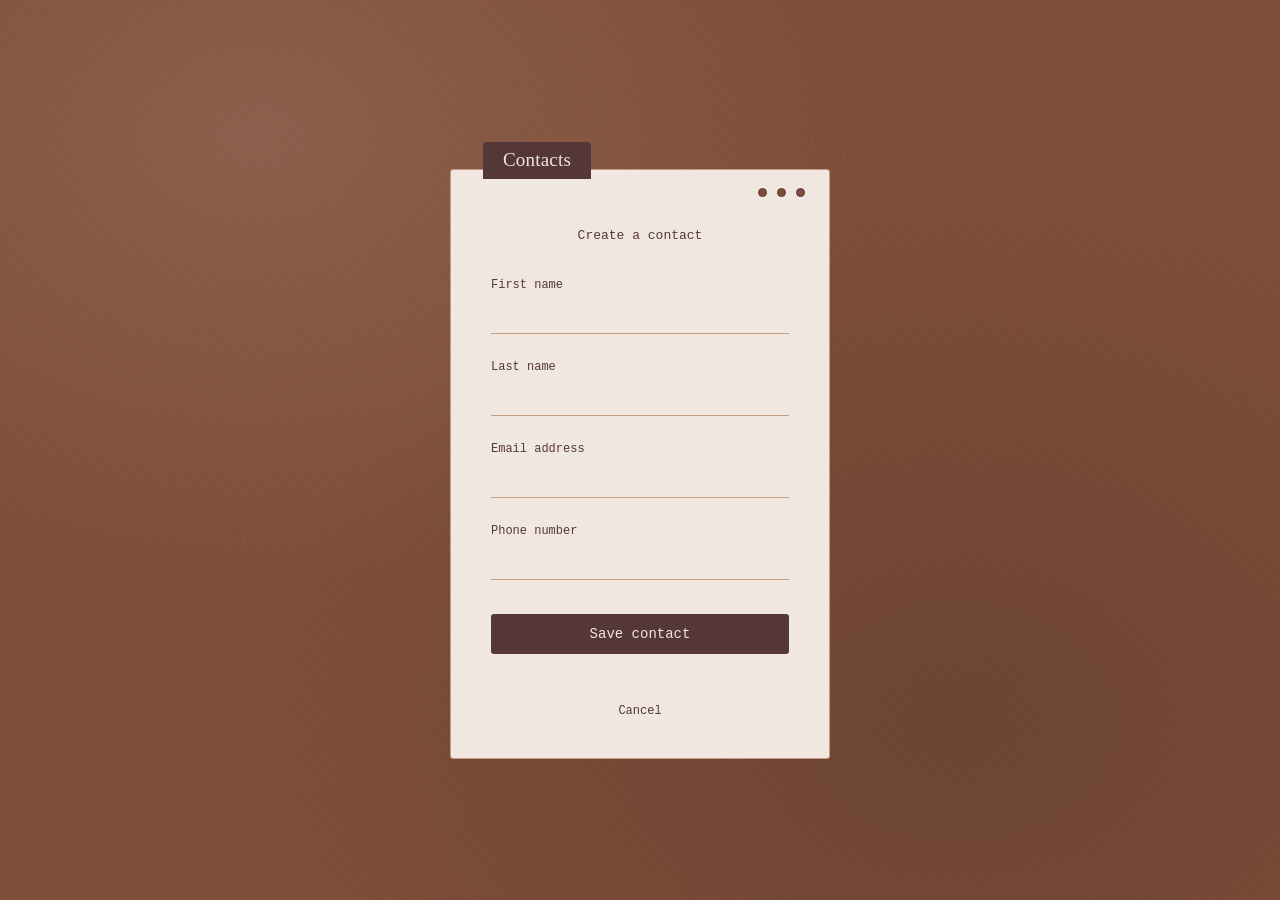
==== create-contact.html @ 87fae5a9 "Large file dump and file restructuring for project" ====
<!DOCTYPE html>
<html lang="en">
<head>
  <meta charset="UTF-8">
  <meta name="viewport" content="width=device-width, initial-scale=1.0">
  <title>Contacts &mdash; Create Contact</title>
  <link rel="stylesheet" href="css/styles.css">
</head>
<body>

  <main class="card card--form-page">
    <div class="card__tab">Contacts</div>

    <div class="card__holes" aria-hidden="true">
      <span class="hole"></span>
      <span class="hole"></span>
      <span class="hole"></span>
    </div>

    <p class="card__intro">Create a contact</p>

    <form class="card__form" id="create-contact-form">
      <div class="field">
        <label for="first-name">First name</label>
        <input type="text" id="first-name" name="firstName" autocomplete="given-name" required maxlength="50">
      </div>

      <div class="field">
        <label for="last-name">Last name</label>
        <input type="text" id="last-name" name="lastName" autocomplete="family-name" required maxlength="50">
      </div>

      <div class="field">
        <label for="email">Email address</label>
        <input type="email" id="email" name="emailAddress" autocomplete="email" required maxlength="50">
      </div>

      <div class="field">
        <label for="phone">Phone number</label>
        <input type="tel" id="phone" name="phone" autocomplete="tel" required maxlength="20">
      </div>

      <button type="submit" class="card__submit">Save contact</button>
      <p id="create-contact-message" class="form-message" aria-live="polite"></p>
      <a class="card__forgot" href="user.html">Cancel</a>
    </form>
  </main>

  <script src="js/create-contact.js"></script>
</body>
</html>
---- css/styles.css ----
/* ---------------------------------------------
   Tokens
--------------------------------------------- */
:root {
  --paper: #F1E7E1;
  --paper-edge: #7E4D37;
  --ink: #232020;
  --ink-soft: #553739;
  --rule: #C99A82;
  --clay: #553739;
  --clay-dark: #3D2728;
  --teal: #553739;

  --serif: Georgia, "Iowan Old Style", "Palatino Linotype", serif;
  --mono: ui-monospace, "SF Mono", Menlo, "Courier New", monospace;
}

* {
  box-sizing: border-box;
}

html, body {
  height: 100%;
}

body {
  margin: 0;
  display: flex;
  align-items: center;
  justify-content: center;
  min-height: 100vh;
  padding: 48px 20px;
  background-color: var(--paper-edge);
  background-image:
    radial-gradient(ellipse at 20% 15%, rgba(255, 255, 255, 0.10), transparent 42%),
    radial-gradient(ellipse at 75% 80%, rgba(35, 32, 32, 0.20), transparent 52%),
    repeating-linear-gradient(105deg, rgba(255, 255, 255, 0.025) 0 1px, transparent 1px 5px),
    repeating-linear-gradient(15deg, rgba(35, 32, 32, 0.025) 0 1px, transparent 1px 7px);
  font-family: var(--mono);
  color: var(--ink);
}

/* ---------------------------------------------
   The card
--------------------------------------------- */
.card {
  position: relative;
  width: 100%;
  max-width: 380px;
  background: var(--paper);
  border: 1px solid var(--rule);
  border-radius: 3px;
  box-shadow: 0 1px 0 rgba(38, 37, 31, 0.04);
  padding: 56px 40px 40px;
  margin-top: 28px;
}

.card__tab {
  position: absolute;
  top: -28px;
  left: 32px;
  background: var(--clay);
  color: var(--paper);
  font-family: var(--serif);
  font-size: 19px;
  letter-spacing: 0.01em;
  padding: 7px 20px 8px;
  border-radius: 4px 4px 0 0;
}

.card__holes {
  position: absolute;
  top: 18px;
  right: 24px;
  display: flex;
  gap: 10px;
}

.hole {
  width: 9px;
  height: 9px;
  border-radius: 50%;
  background: var(--paper-edge);
  border: 1px solid var(--teal);
  display: block;
}

.card__intro {
  margin: 0 0 32px;
  font-size: 13px;
  color: var(--ink-soft);
  text-align: center;
  line-height: 1.5;
}

/* ---------------------------------------------
   Form
--------------------------------------------- */
.card__form {
  display: flex;
  flex-direction: column;
}

.field {
  margin-bottom: 26px;
}

.field label {
  display: block;
  font-size: 12px;
  color: var(--ink-soft);
  margin-bottom: 8px;
}

.field input {
  width: 100%;
  border: none;
  border-bottom: 1px solid var(--rule);
  background: transparent;
  padding: 6px 2px 10px;
  font-family: var(--mono);
  font-size: 15px;
  color: var(--ink);
  outline-offset: 4px;
}

.field input::placeholder {
  color: #9A7772;
}

.field input:focus {
  border-bottom-color: var(--clay);
}

.field input:focus-visible {
  outline: 2px solid var(--clay);
}

.card__submit {
  margin-top: 8px;
  padding: 12px 18px;
  border: none;
  border-radius: 3px;
  background: var(--clay);
  color: var(--paper);
  font-family: var(--mono);
  font-size: 14px;
  cursor: pointer;
  transition: background-color 0.15s ease;
}

.card__submit:hover {
  background: var(--clay-dark);
}

.card__submit:focus-visible {
  outline: 2px solid var(--teal);
  outline-offset: 3px;
}

.card__forgot {
  margin-top: 18px;
  text-align: center;
  font-size: 12px;
  color: var(--ink-soft);
  text-decoration: none;
}

.card__forgot:hover {
  color: var(--clay);
  text-decoration: underline;
}

.form-message {
  min-height: 18px;
  margin: 14px 0 0;
  text-align: center;
  font-size: 12px;
  line-height: 1.5;
  color: var(--ink-soft);
}

.form-message--success { color: #2D5A3F; }
.form-message--error { color: var(--clay-dark); }

.card__submit:disabled {
  cursor: wait;
  opacity: 0.7;
}

/* ---------------------------------------------
   Dashboard outlines
--------------------------------------------- */
.dashboard {
  position: relative;
  width: min(100%, 1120px);
  background: var(--paper);
  border: 1px solid var(--rule);
  border-radius: 3px;
  box-shadow: 0 1px 0 rgba(38, 37, 31, 0.04);
  padding: 56px 40px 40px;
  margin-top: 28px;
}

.dashboard__tab {
  position: absolute;
  top: -28px;
  left: 32px;
  background: var(--clay);
  color: var(--paper);
  font-family: var(--serif);
  font-size: 19px;
  letter-spacing: 0.01em;
  padding: 7px 20px 8px;
  border-radius: 4px 4px 0 0;
}

.dashboard__header {
  display: flex;
  align-items: flex-start;
  justify-content: space-between;
  gap: 24px;
  margin-bottom: 32px;
  padding-bottom: 24px;
  border-bottom: 1px solid var(--rule);
}

.dashboard__eyebrow, .dashboard__intro {
  margin: 0;
  font-size: 12px;
  color: var(--ink-soft);
}

.dashboard h1 {
  margin: 6px 0;
  font-family: var(--serif);
  font-size: 30px;
  font-weight: normal;
}

.dashboard__header-actions, .table-actions {
  display: flex;
  align-items: center;
  gap: 8px;
}

.button {
  display: inline-flex;
  align-items: center;
  justify-content: center;
  padding: 10px 14px;
  border: 1px solid var(--clay);
  border-radius: 3px;
  background: var(--clay);
  color: var(--paper);
  font-family: var(--mono);
  font-size: 12px;
  cursor: pointer;
  text-decoration: none;
}

.button:hover { background: var(--clay-dark); border-color: var(--clay-dark); }
.button:focus-visible { outline: 2px solid var(--teal); outline-offset: 3px; }
.button--secondary { background: transparent; color: var(--ink-soft); border-color: var(--rule); }
.button--secondary:hover { background: var(--paper-edge); color: var(--ink); border-color: var(--rule); }
.button--small { padding: 7px 9px; font-size: 11px; white-space: nowrap; }
.button--danger { background: transparent; color: var(--clay); }
.button--danger:hover { color: var(--paper); }
.button--add { width: 38px; height: 38px; padding: 0; font-size: 24px; line-height: 1; }

.table-wrap { overflow-x: auto; }

.data-table {
  width: 100%;
  border-collapse: collapse;
  font-size: 12px;
  text-align: left;
}

.data-table th, .data-table td {
  padding: 14px 12px;
  border-bottom: 1px solid var(--rule);
  white-space: nowrap;
}

.data-table th { color: var(--ink-soft); font-weight: normal; }
.data-table tbody tr:hover { background: rgba(237, 230, 214, 0.45); }

.sr-only {
  position: absolute;
  width: 1px;
  height: 1px;
  padding: 0;
  margin: -1px;
  overflow: hidden;
  clip: rect(0, 0, 0, 0);
  white-space: nowrap;
  border: 0;
}

/* ---------------------------------------------
   Small screens
--------------------------------------------- */
@media (max-width: 420px) {
  .card {
    padding: 52px 24px 32px;
  }

  .dashboard { padding: 52px 24px 32px; }
  .dashboard__header { align-items: stretch; flex-direction: column; }
}

/* ---------------------------------------------
   Reduced motion
--------------------------------------------- */
@media (prefers-reduced-motion: reduce) {
  .card__submit {
    transition: none;
  }
}
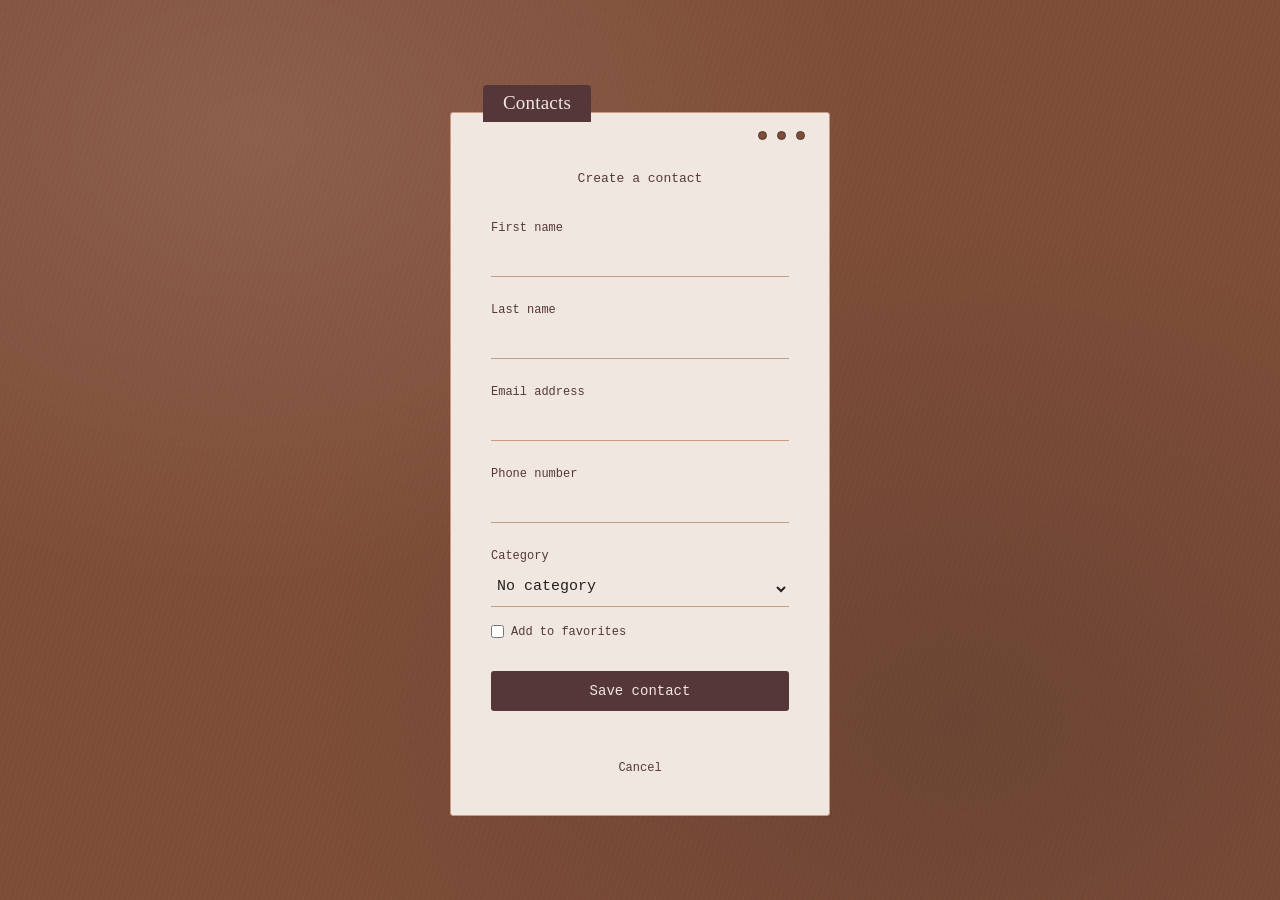
==== commit 801002de: "Added updated search functionality to the contacts API and improved the user interface for better us" ====
--- a/create-contact.html
+++ b/create-contact.html
@@ -37,8 +37,24 @@
 
       <div class="field">
         <label for="phone">Phone number</label>
-        <input type="tel" id="phone" name="phone" autocomplete="tel" required maxlength="20">
+        <input type="tel" id="phone" name="phone" autocomplete="tel" inputmode="tel" required maxlength="25" pattern="[0-9+(). -]+" title="Enter a valid 10-digit phone number.">
       </div>
+
+      <div class="field">
+        <label for="category">Category</label>
+        <select id="category" name="category">
+          <option value="">No category</option>
+          <option value="Family">Family</option>
+          <option value="Friends">Friends</option>
+          <option value="Work">Work</option>
+          <option value="School">School</option>
+        </select>
+      </div>
+
+      <label class="field-checkbox" for="favorite">
+        <input type="checkbox" id="favorite" name="favorite">
+        Add to favorites
+      </label>
 
       <button type="submit" class="card__submit">Save contact</button>
       <p id="create-contact-message" class="form-message" aria-live="polite"></p>
--- a/css/styles.css
+++ b/css/styles.css
@@ -112,7 +112,8 @@
   margin-bottom: 8px;
 }
 
-.field input {
+.field input,
+.field select {
   width: 100%;
   border: none;
   border-bottom: 1px solid var(--rule);
@@ -128,11 +129,36 @@
   color: #9A7772;
 }
 
-.field input:focus {
+.field--role {
+  border: 0;
+  padding: 0;
+}
+
+.field--role legend {
+  padding: 0;
+  font-size: 12px;
+  color: var(--ink-soft);
+  margin-bottom: 8px;
+}
+
+.role-options {
+  display: flex;
+  flex-wrap: wrap;
+  align-items: center;
+  gap: 12px;
+}
+
+.role-default { color: var(--ink-soft); font-size: 12px; }
+.role-option { display: inline-flex; align-items: center; gap: 6px; color: var(--ink); }
+.role-option input { width: auto; margin: 0; padding: 0; accent-color: var(--clay); }
+
+.field input:focus,
+.field select:focus {
   border-bottom-color: var(--clay);
 }
 
-.field input:focus-visible {
+.field input:focus-visible,
+.field select:focus-visible {
   outline: 2px solid var(--clay);
 }
 
@@ -170,6 +196,17 @@
   color: var(--clay);
   text-decoration: underline;
 }
+
+.field-checkbox {
+  display: inline-flex;
+  align-items: center;
+  gap: 7px;
+  margin: -8px 0 24px;
+  color: var(--ink-soft);
+  font-size: 12px;
+}
+
+.field-checkbox input { margin: 0; accent-color: var(--clay); }
 
 .form-message {
   min-height: 18px;
@@ -266,9 +303,102 @@
 .button--small { padding: 7px 9px; font-size: 11px; white-space: nowrap; }
 .button--danger { background: transparent; color: var(--clay); }
 .button--danger:hover { color: var(--paper); }
+.button--edit { background: transparent; color: var(--ink-soft); line-height: 1; }
+.button--edit:hover { color: var(--paper); }
+.contact-actions .button--edit,
+.contact-actions .button--danger {
+  width: 30px;
+  height: 30px;
+  padding: 0;
+  font-size: 15px;
+}
 .button--add { width: 38px; height: 38px; padding: 0; font-size: 24px; line-height: 1; }
+.account-status { color: var(--ink-soft); font-size: 11px; }
+
+.reset-password-dialog {
+  width: min(100% - 40px, 380px);
+  border: 1px solid var(--rule);
+  border-radius: 3px;
+  background: var(--paper);
+  color: var(--ink);
+  padding: 28px;
+}
+
+.reset-password-dialog::backdrop { background: rgba(35, 32, 32, 0.45); }
+.reset-password-dialog h2 { margin: 0 0 12px; font-family: var(--serif); font-weight: normal; }
+.reset-password-dialog label { display: block; margin: 18px 0 8px; font-size: 12px; color: var(--ink-soft); }
+.reset-password-dialog input { width: 100%; border: none; border-bottom: 1px solid var(--rule); background: transparent; padding: 6px 2px 10px; font: inherit; color: var(--ink); }
+.dialog-actions { display: flex; justify-content: flex-end; gap: 8px; margin-top: 24px; }
+
+.edit-contact-dialog {
+  width: min(100% - 40px, 460px);
+  border: 1px solid var(--rule);
+  border-radius: 3px;
+  background: var(--paper);
+  color: var(--ink);
+  padding: 28px;
+}
+
+.edit-contact-dialog::backdrop { background: rgba(35, 32, 32, 0.45); }
+.edit-contact-dialog h2 { margin: 0; font-family: var(--serif); font-weight: normal; }
+.edit-contact-dialog .dialog-intro { margin: 8px 0 26px; color: var(--ink-soft); font-size: 12px; }
+.edit-contact-dialog .field { margin-bottom: 20px; }
+.edit-contact-dialog .form-message { margin-top: 4px; text-align: left; }
 
 .table-wrap { overflow-x: auto; }
+
+.contacts-search {
+  display: flex;
+  align-items: flex-end;
+  flex-wrap: wrap;
+  gap: 8px;
+  margin: 0 0 20px;
+}
+
+.contacts-search__field {
+  display: flex;
+  flex-direction: column;
+  gap: 4px;
+  color: var(--ink-soft);
+  font-size: 11px;
+}
+
+.contacts-search__field--query {
+  flex: 1 1 200px;
+}
+
+.contacts-search input[type="search"],
+.contacts-search select {
+  min-width: 0;
+  border: 1px solid var(--rule);
+  border-radius: 3px;
+  background: transparent;
+  padding: 9px 10px;
+  font: inherit;
+  font-size: 12px;
+  color: var(--ink);
+}
+
+.contacts-search input[type="search"] { width: 100%; }
+
+.contacts-search input:focus-visible,
+.contacts-search select:focus-visible {
+  outline: 2px solid var(--teal);
+  outline-offset: 2px;
+}
+
+.contacts-search__checkbox {
+  display: inline-flex;
+  align-items: center;
+  gap: 5px;
+  margin-top: 17px;
+  color: var(--ink-soft);
+  font-size: 11px;
+  white-space: nowrap;
+}
+
+.contacts-search__checkbox input { accent-color: var(--clay); }
+.contacts-search__actions { display: flex; gap: 8px; margin-top: 17px; }
 
 .data-table {
   width: 100%;
